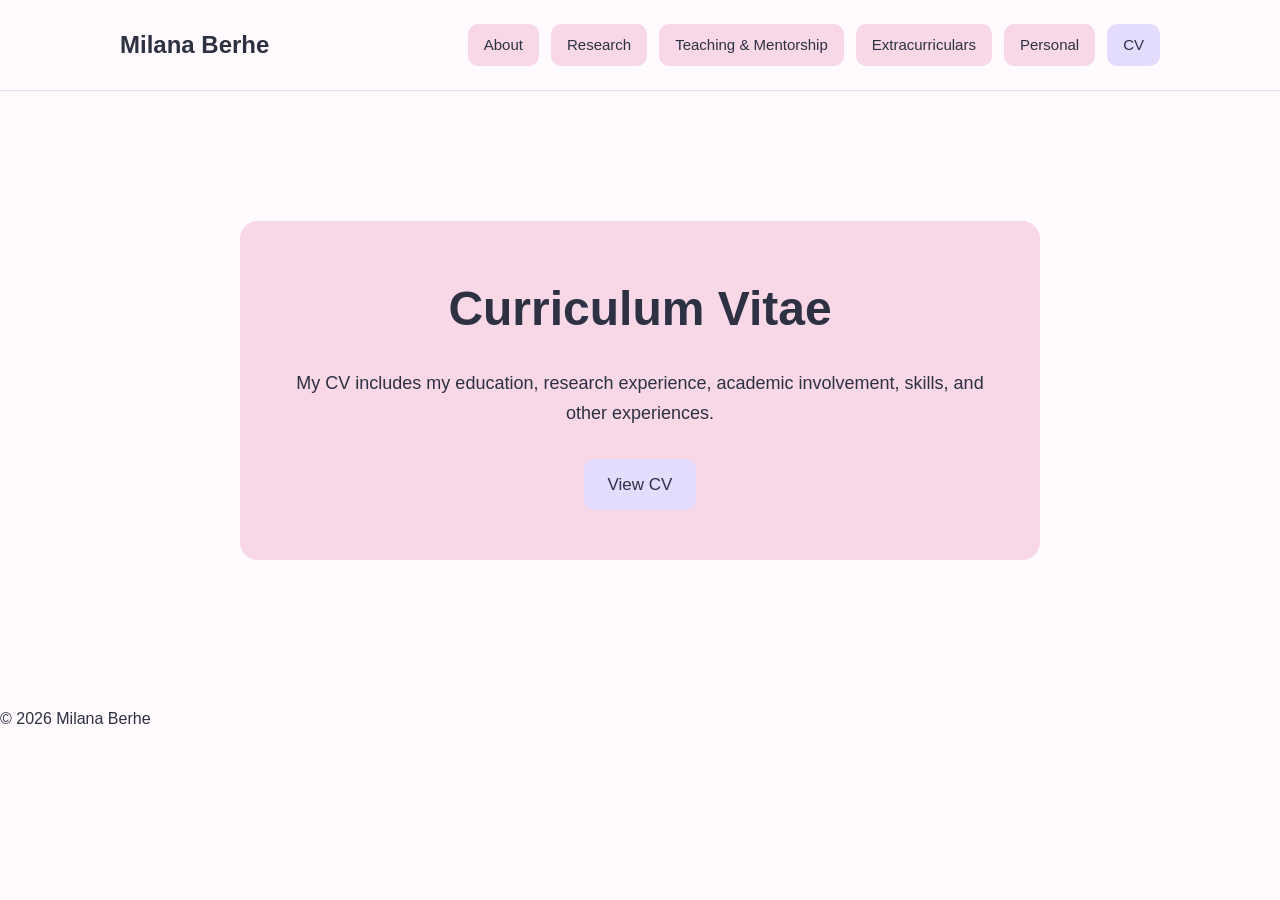
==== cv.html @ 7dc38c28 "Add Teaching & Mentorship link to CV Updated navigation links to include 'Teaching & Mentorship'." ====
<!DOCTYPE html>
<html lang="en">

<head>
    <meta charset="UTF-8">
    <meta name="viewport" content="width=device-width, initial-scale=1.0">

    <title>CV | Milana Berhe</title>

    <link rel="stylesheet" href="style.css">
</head>

<body>

    <!-- NAVIGATION -->
    <header>
        <nav class="navbar">

            <div class="name">
                <a href="index.html">Milana Berhe</a>
            </div>

            <div class="nav-links">
                <a href="index.html">About</a>
                <a href="research.html" >Research</a>
                <a href="teaching-mentorship.html">Teaching & Mentorship</a>
                <a href="extracurriculars.html">Extracurriculars</a>
                <a href="personal.html">Personal</a>
                <a href="cv.html" class="active">CV</a>
            </div>

        </nav>
    </header>


    <!-- MAIN CONTENT -->
    <main>

        <section class="cv-section">

            <h1>Curriculum Vitae</h1>

            <p>
                My CV includes my education, research experience,
                academic involvement, skills, and other experiences.
            </p>

            <div class="cv-buttons">

    <a href="https://github.com/milanajberhe/milana-cv/blob/main/Milana_Berhe_CV.pdf"
       target="_blank"
       rel="noopener noreferrer"
       class="cv-button">
        View CV
    </a>

</div>

        </section>

    </main>


    <!-- FOOTER -->
    <footer>
        <p>© 2026 Milana Berhe</p>
    </footer>

</body>

</html>
---- style.css ----
/* =========================================
   COLOR PALETTE
   Change these colors anytime
   ========================================= */

:root {
    --pink: #f8d7e6;
    --blue: #d9ecff;
    --purple: #e4dcff;
    --green: #dff4e4;

    --background: #fffafd;
    --text: #2d3142;
    --muted-text: #666666;

    --accent: #9b7ede;
    --link: #6178b8;
}


/* =========================================
   GENERAL PAGE
   ========================================= */

* {
    box-sizing: border-box;
}

body {
    margin: 0;

    font-family: Arial, Helvetica, sans-serif;

    background-color: var(--background);
    color: var(--text);

    line-height: 1.6;
}


/* =========================================
   NAVIGATION
   ========================================= */

header {
    border-bottom: 1px solid var(--purple);
}

.navbar {
    max-width: 1100px;
    margin: 0 auto;

    padding: 24px 30px;

    display: flex;
    justify-content: space-between;
    align-items: center;
}

.name a {
    font-size: 24px;
    font-weight: bold;

    text-decoration: none;
    color: var(--text);
}


/* Navigation buttons */

.nav-links {
    display: flex;
    gap: 12px;
}

.nav-links a {
    text-decoration: none;
    color: var(--text);

    background-color: var(--pink);

    padding: 9px 16px;

    border-radius: 10px;

    font-size: 15px;
    font-weight: 500;

    transition: 0.2s;
}

.nav-links a:hover {
    background-color: var(--purple);

    transform: translateY(-2px);
}

.nav-links a.active {
    background-color: var(--purple);
}


/* =========================================
   MAIN CONTENT
   ========================================= */

main {
    max-width: 1100px;
    margin: 0 auto;

    padding: 70px 30px;
}


/* =========================================
   PAGE HEADING
   ========================================= */

.page-heading {
    max-width: 800px;

    margin-bottom: 55px;
}

.page-heading h1 {
    font-size: 52px;

    margin-top: 0;
    margin-bottom: 15px;
}

.page-heading p {
    font-size: 19px;

    color: var(--muted-text);

    line-height: 1.7;
}


/* =========================================
   HOMEPAGE INTRO
   ========================================= */

.intro {
    display: flex;
    align-items: center;

    gap: 60px;
}


/* =========================================
   PROFILE IMAGE
   ========================================= */

.profile-image {
    flex: 0 0 320px;
}

.profile-image img {
    display: block;

    width: 100%;
    height: auto;

    border-radius: 18px;

    box-shadow: 0 8px 25px rgba(0, 0, 0, 0.08);
}


/* =========================================
   INTRO TEXT
   ========================================= */

.intro-text {
    flex: 1;

    min-width: 0;
}

.intro-text h1 {
    font-size: 52px;

    margin-top: 0;
    margin-bottom: 10px;
}

.subtitle {
    font-size: 20px;

    color: var(--accent);

    margin-top: 0;
    margin-bottom: 25px;
}


/* =========================================
   ABOUT ME BOX
   ========================================= */

.about-box {
    display: block;

    width: 100%;

    background-color: var(--pink);

    padding: 28px 32px;

    margin-top: 25px;
    margin-bottom: 25px;

    border-radius: 18px;
}

.about-box h2 {
    margin-top: 0;
    margin-bottom: 15px;

    font-size: 30px;
}

.about-box p {
    margin-top: 0;
    margin-bottom: 0;

    font-size: 17px;
    line-height: 1.7;
}


/* =========================================
   CONTACT LINKS
   ========================================= */

.contact-links {
    margin-top: 25px;

    display: flex;
    align-items: center;

    gap: 15px;

    flex-wrap: wrap;
}

.contact-links a {
    display: inline-block;

    text-decoration: none;

    padding: 10px 18px;

    border-radius: 10px;

    color: var(--text);

    transition: 0.2s;
}


/* Email */

.contact-links a:nth-child(1) {
    background-color: var(--purple);
}


/* LinkedIn */

.contact-links a:nth-child(2) {
    background-color: var(--blue);
}


/* My Articles */

.contact-links a:nth-child(3) {
    background-color: var(--green);
}


.contact-links a:hover {
    transform: translateY(-2px);
}


/* =========================================
   CV PAGE
   ========================================= */

.cv-section {
    max-width: 800px;

    margin: 60px auto;

    text-align: center;

    background-color: var(--pink);

    padding: 50px;

    border-radius: 18px;
}

.cv-section h1 {
    font-size: 48px;

    margin-top: 0;
    margin-bottom: 20px;
}

.cv-section p {
    font-size: 18px;
    line-height: 1.7;

    margin-bottom: 30px;
}


/* CV BUTTON */

.cv-buttons {
    display: flex;
    justify-content: center;

    gap: 15px;
}

.cv-button {
    display: inline-block;

    text-decoration: none;

    background-color: var(--purple);
    color: var(--text);

    padding: 12px 24px;

    border-radius: 10px;

    font-size: 17px;
    font-weight: 500;

    transition: 0.2s;
}

.cv-button:hover {
    background-color: var(--blue);

    transform: translateY(-2px);
}


/* =========================================
   EXTRACURRICULAR PAGE
   ========================================= */

.activity-row {
    display: flex;
    align-items: center;

    gap: clamp(25px, 4vw, 55px);

    width: 100%;

    margin-bottom: 90px;
}


/* Alternate image and text */

.activity-row.reverse {
    flex-direction: row-reverse;
}


/* =========================================
   ACTIVITY IMAGE
   ========================================= */

.activity-image {
    flex: 0 1 42%;

    width: 100%;
    max-width: 420px;

    min-width: 0;
}

.activity-image img {
    display: block;

    width: 100%;
    height: auto;

    max-width: 100%;

    object-fit: contain;

    border-radius: 18px;

    box-shadow: 0 8px 25px rgba(0, 0, 0, 0.08);
}


/* =========================================
   ACTIVITY PINK BOX
   ========================================= */

.activity-box {
    flex: 1 1 0;

    min-width: 0;

    background-color: var(--pink);

    padding: clamp(24px, 3vw, 36px);

    border-radius: 18px;

    box-shadow: 0 5px 15px rgba(0, 0, 0, 0.04);
}

.activity-box h2 {
    font-size: 30px;

    margin-top: 0;
    margin-bottom: 5px;
}

.activity-box .activity-role {
    color: var(--accent);

    font-weight: bold;

    margin-top: 0;
    margin-bottom: 18px;
}

.activity-box p {
    font-size: 16px;

    line-height: 1.7;
}

.activity-box p:last-child {
    margin-bottom: 0;
}


/* =========================================
   INLINE LINKS
   Berkeley Life / Daily Cal links
   ========================================= */

.inline-link {
    color: var(--accent);

    font-weight: 600;

    text-decoration: none;
}

.inline-link:hover {
    text-decoration: underline;
}


/* =========================================
   RESEARCH PAGE
   ========================================= */


/* Each pink research bubble */

.research-card {
    width: 100%;

    background-color: #f8d7e6;

    padding: 36px 40px;

    margin-bottom: 45px;

    border-radius: 20px;

    box-shadow: 0 5px 15px rgba(0, 0, 0, 0.04);
}


/* Research card heading */

.research-card h2 {
    font-size: 32px;

    margin-top: 0;
    margin-bottom: 6px;
}


/* Research description heading */

.research-card h3 {
    font-size: 24px;

    margin-top: 0;
    margin-bottom: 12px;
}


/* Research role */

.research-role {
    color: var(--accent);

    font-weight: bold;

    margin-top: 0;
    margin-bottom: 22px;
}


/* Research text */

.research-card p {
    font-size: 17px;

    line-height: 1.8;
}


/* =========================================
   RESEARCH IMAGE
   ========================================= */

.research-image {
    width: 100%;

    margin-top: 30px;
    margin-bottom: 30px;

    display: flex;
    justify-content: center;
}

.research-image img {
    display: block;

    /* Controls the image size */
    width: 550px;
    max-width: 100%;

    /* Keeps original proportions */
    height: auto;

    border-radius: 16px;

    box-shadow: 0 8px 25px rgba(0, 0, 0, 0.10);
}


/* =========================================
   RESEARCH DESCRIPTION
   ========================================= */

.research-description {
    padding-top: 25px;

    border-top: 2px solid rgba(155, 126, 222, 0.25);
}

.research-description p {
    margin-top: 0;
}

.research-description p:last-child {
    margin-bottom: 0;
}


/* =========================================
   MEDIUM COMPUTER / TABLET
   ========================================= */

@media (max-width: 1000px) {

    .navbar {
        padding-left: 22px;
        padding-right: 22px;
    }


    main {
        padding-left: 22px;
        padding-right: 22px;
    }


    /* Extracurriculars */

    .activity-row {
        gap: 30px;
    }

    .activity-image {
        flex-basis: 38%;

        max-width: 360px;
    }

    .activity-box {
        padding: 26px;
    }


    /* Research */

    .research-image img {
        max-height: 450px;
    }
}


/* =========================================
   MOBILE
   ========================================= */

@media (max-width: 800px) {


    /* =========================
       NAVIGATION
       ========================= */

    .navbar {
        flex-direction: column;

        gap: 18px;
    }

    .nav-links {
        flex-wrap: wrap;

        justify-content: center;
    }


    /* =========================
       HOMEPAGE
       ========================= */

    .intro {
        flex-direction: column;

        align-items: center;

        gap: 35px;
    }

    .profile-image {
        flex: none;

        width: 280px;
        max-width: 100%;
    }

    .intro-text {
        width: 100%;
    }

    .intro-text h1 {
        font-size: 40px;

        text-align: center;
    }

    .subtitle {
        text-align: center;
    }

    .about-box {
        text-align: left;
    }

    .contact-links {
        justify-content: center;

        flex-wrap: wrap;
    }


    /* =========================
       PAGE HEADINGS
       ========================= */

    .page-heading {
        text-align: center;

        margin-bottom: 45px;
    }

    .page-heading h1 {
        font-size: 40px;
    }


    /* =========================
       EXTRACURRICULARS
       ========================= */

    .activity-row,
    .activity-row.reverse {
        flex-direction: column;

        align-items: center;

        gap: 25px;

        margin-bottom: 60px;
    }

    .activity-image {
        flex: none;

        width: 100%;
        max-width: 500px;
    }

    .activity-image img {
        width: 100%;
        height: auto;

        max-width: 100%;
    }

    .activity-box {
        width: 100%;

        padding: 26px;
    }


    /* =========================
       RESEARCH
       ========================= */

    .research-card {
        padding: 26px;

        border-radius: 18px;
    }

    .research-card h2 {
        font-size: 28px;
    }

    .research-card h3 {
        font-size: 22px;
    }

    .research-image {
        margin-top: 25px;
        margin-bottom: 25px;
    }

    .research-image img {
        width: 100%;

        max-width: 100%;
        max-height: none;

        height: auto;
    }


    /* =========================
       CV
       ========================= */

    .cv-section {
        padding: 35px 25px;

        margin: 30px auto;
    }

    .cv-section h1 {
        font-size: 40px;
    }
}


/* =========================================
   SMALL MOBILE
   ========================================= */

@media (max-width: 500px) {

    main {
        padding: 45px 18px;
    }

    .navbar {
        padding: 20px 18px;
    }

    .nav-links {
        gap: 8px;
    }

    .nav-links a {
        padding: 8px 12px;

        font-size: 14px;
    }


    /* Homepage */

    .profile-image {
        width: 240px;
    }

    .intro-text h1 {
        font-size: 36px;
    }


    /* Extracurriculars */

    .activity-box {
        padding: 22px;
    }

    .activity-box h2 {
        font-size: 26px;
    }


    /* Research */

    .research-card {
        padding: 22px;
    }

    .research-card h2 {
        font-size: 26px;
    }

    .research-card h3 {
        font-size: 21px;
    }

    .research-card p {
        font-size: 16px;
    }


    /* CV */

    .cv-section {
        padding: 28px 20px;
    }

    .cv-section h1 {
        font-size: 34px;
    }
}
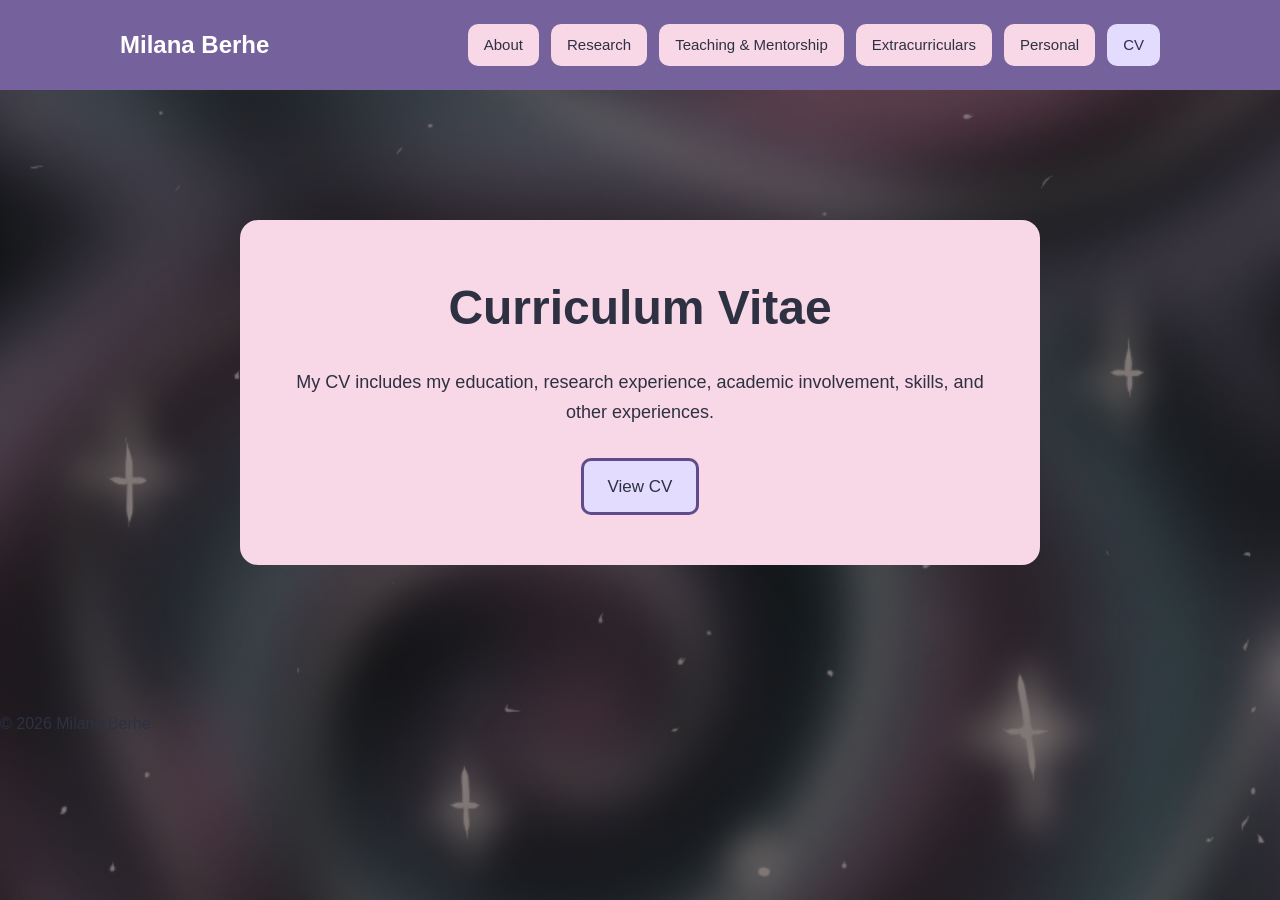
==== commit 0848069b: "Update CV HTML structure and title" ====
--- a/cv.html
+++ b/cv.html
@@ -5,9 +5,12 @@
     <meta charset="UTF-8">
     <meta name="viewport" content="width=device-width, initial-scale=1.0">
 
-    <title>CV | Milana Berhe</title>
+    <title>Personal | Milana Berhe</title>
 
     <link rel="stylesheet" href="style.css">
+
+    <!-- Browser tab icon -->
+    <link rel="icon" type="image/png" href="images/favicon1.png">
 </head>
 
 <body>
--- a/style.css
+++ b/style.css
@@ -28,13 +28,20 @@
 
 body {
     margin: 0;
-
     font-family: Arial, Helvetica, sans-serif;
 
+    /* Background drawing on EVERY page */
     background-color: var(--background);
+    background-image: url("images/background.png");
+    background-size: cover;
+    background-position: center center;
+    background-repeat: no-repeat;
+    background-attachment: fixed;
+
     color: var(--text);
-
     line-height: 1.6;
+
+    min-height: 100vh;
 }
 
 
@@ -43,7 +50,8 @@
    ========================================= */
 
 header {
-    border-bottom: 1px solid var(--purple);
+    background-color: #75619b;
+    border-bottom: none;
 }
 
 .navbar {
@@ -57,16 +65,23 @@
     align-items: center;
 }
 
+
+/* NAME */
+
 .name a {
     font-size: 24px;
     font-weight: bold;
 
     text-decoration: none;
-    color: var(--text);
-}
-
-
-/* Navigation buttons */
+
+    /* White text against purple navbar */
+    color: white;
+}
+
+
+/* =========================================
+   NAVIGATION BUTTONS
+   ========================================= */
 
 .nav-links {
     display: flex;
@@ -77,6 +92,7 @@
     text-decoration: none;
     color: var(--text);
 
+    /* Pink buttons */
     background-color: var(--pink);
 
     padding: 9px 16px;
@@ -89,17 +105,20 @@
     transition: 0.2s;
 }
 
+
+/* Hover */
+
 .nav-links a:hover {
     background-color: var(--purple);
-
     transform: translateY(-2px);
 }
+
+
+/* Current / active page */
 
 .nav-links a.active {
     background-color: var(--purple);
 }
-
-
 /* =========================================
    MAIN CONTENT
    ========================================= */
@@ -342,6 +361,9 @@
 
     border-radius: 10px;
 
+    /* Dark purple outline */
+    border: 3px solid #5f4b8b;
+
     font-size: 17px;
     font-weight: 500;
 
@@ -351,8 +373,12 @@
 .cv-button:hover {
     background-color: var(--blue);
 
+    /* Keep dark purple outline when hovering */
+    border-color: #5f4b8b;
+
     transform: translateY(-2px);
 }
+
 
 
 /* =========================================
@@ -869,3 +895,261 @@
         font-size: 34px;
     }
 }
+
+/* =========================================
+   PERSONAL PAGE
+   ========================================= */
+
+.personal-section {
+    width: 100%;
+    margin-bottom: 80px;
+}
+
+
+/* Pink description box */
+
+.personal-description {
+    width: 100%;
+    margin-bottom: 20px;
+}
+
+
+/* =========================================
+   PERSONAL IMAGE GALLERIES
+   ========================================= */
+
+.personal-gallery {
+    display: grid;
+
+    width: 100%;
+
+    gap: 14px;
+
+    align-items: start;
+}
+
+
+/* Two images fill the entire row */
+
+.personal-gallery.two-images {
+    grid-template-columns: repeat(2, minmax(0, 1fr));
+}
+
+
+/* Three images fill the entire row */
+
+.personal-gallery.three-images {
+    grid-template-columns: repeat(3, minmax(0, 1fr));
+}
+
+
+/* =========================================
+   INDIVIDUAL IMAGE
+   ========================================= */
+
+.caption-image {
+    position: relative;
+
+    width: 100%;
+
+    /* NO fixed height */
+    height: auto;
+
+    overflow: hidden;
+
+    border-radius: 16px;
+
+    box-shadow: 0 8px 25px rgba(0, 0, 0, 0.08);
+}
+
+
+/* Show the ENTIRE image */
+
+.caption-image img {
+    display: block;
+
+    width: 100%;
+
+    /* Keeps original proportions */
+    height: auto;
+
+    max-width: 100%;
+
+    object-fit: contain;
+
+    border-radius: 16px;
+
+    transition: transform 0.3s ease;
+}
+
+
+/* =========================================
+   HOVER CAPTION
+   ========================================= */
+
+.image-caption {
+    position: absolute;
+
+    left: 0;
+    right: 0;
+    bottom: 0;
+
+    padding: 12px 14px;
+
+    background-color: rgba(45, 35, 65, 0.88);
+
+    color: white;
+
+    font-size: 14px;
+    line-height: 1.4;
+
+    text-align: center;
+
+    opacity: 0;
+
+    transform: translateY(100%);
+
+    transition:
+        opacity 0.3s ease,
+        transform 0.3s ease;
+}
+
+
+/* Reveal caption on hover */
+
+.caption-image:hover .image-caption {
+    opacity: 1;
+
+    transform: translateY(0);
+}
+
+
+/* Very slight zoom */
+
+.caption-image:hover img {
+    transform: scale(1.02);
+}
+
+
+/* =========================================
+   TABLET
+   ========================================= */
+
+@media (max-width: 900px) {
+
+    .personal-gallery {
+        gap: 10px;
+    }
+
+}
+
+
+/* =========================================
+   MOBILE
+   ========================================= */
+
+@media (max-width: 650px) {
+
+    .personal-gallery.two-images,
+    .personal-gallery.three-images {
+        grid-template-columns: 1fr;
+    }
+
+    .caption-image {
+        width: 100%;
+    }
+
+    .caption-image img {
+        width: 100%;
+        height: auto;
+    }
+
+
+    /* Phones don't really have hover,
+       so keep captions visible */
+
+    .image-caption {
+        opacity: 1;
+
+        transform: translateY(0);
+    }
+
+}
+/* =========================================
+   FINAL SITE-WIDE OVERRIDES
+   ========================================= */
+
+/* Background image on EVERY page */
+html,
+body {
+    min-height: 100%;
+}
+
+body {
+    margin: 0;
+
+    background-color: #fffafd !important;
+   background-image:
+    linear-gradient(
+        rgba(0, 0, 0, 0.45),
+        rgba(0, 0, 0, 0.45)
+    ),
+    url("images/background.png") !important;
+
+    background-size: cover !important;
+    background-position: center center !important;
+    background-repeat: no-repeat !important;
+    background-attachment: fixed !important;
+}
+
+
+/* Purple navigation bar on EVERY page */
+header {
+    background-color: #75619b !important;
+    border-bottom: none !important;
+}
+
+
+/* Keep the inside of the navbar transparent */
+.navbar {
+    background-color: transparent !important;
+}
+
+
+/* Milana Berhe in white */
+.name a {
+    color: white !important;
+}
+
+
+/* Navigation buttons */
+.nav-links a {
+    background-color: #f8d7e6 !important;
+    color: #2d3142 !important;
+}
+
+
+/* Active page button */
+.nav-links a.active {
+    background-color: #e4dcff !important;
+}
+
+
+/* Hover */
+.nav-links a:hover {
+    background-color: #e4dcff !important;
+}
+
+/* Make page titles white on every page */
+.page-heading h1 {
+    color: white !important;
+}
+
+/* Page titles */
+.page-heading p {
+    color: rgba(255, 255, 255, 0.85) !important;
+}
+/* Page descriptions under titles */
+.page-heading p {
+    color: white !important;
+}
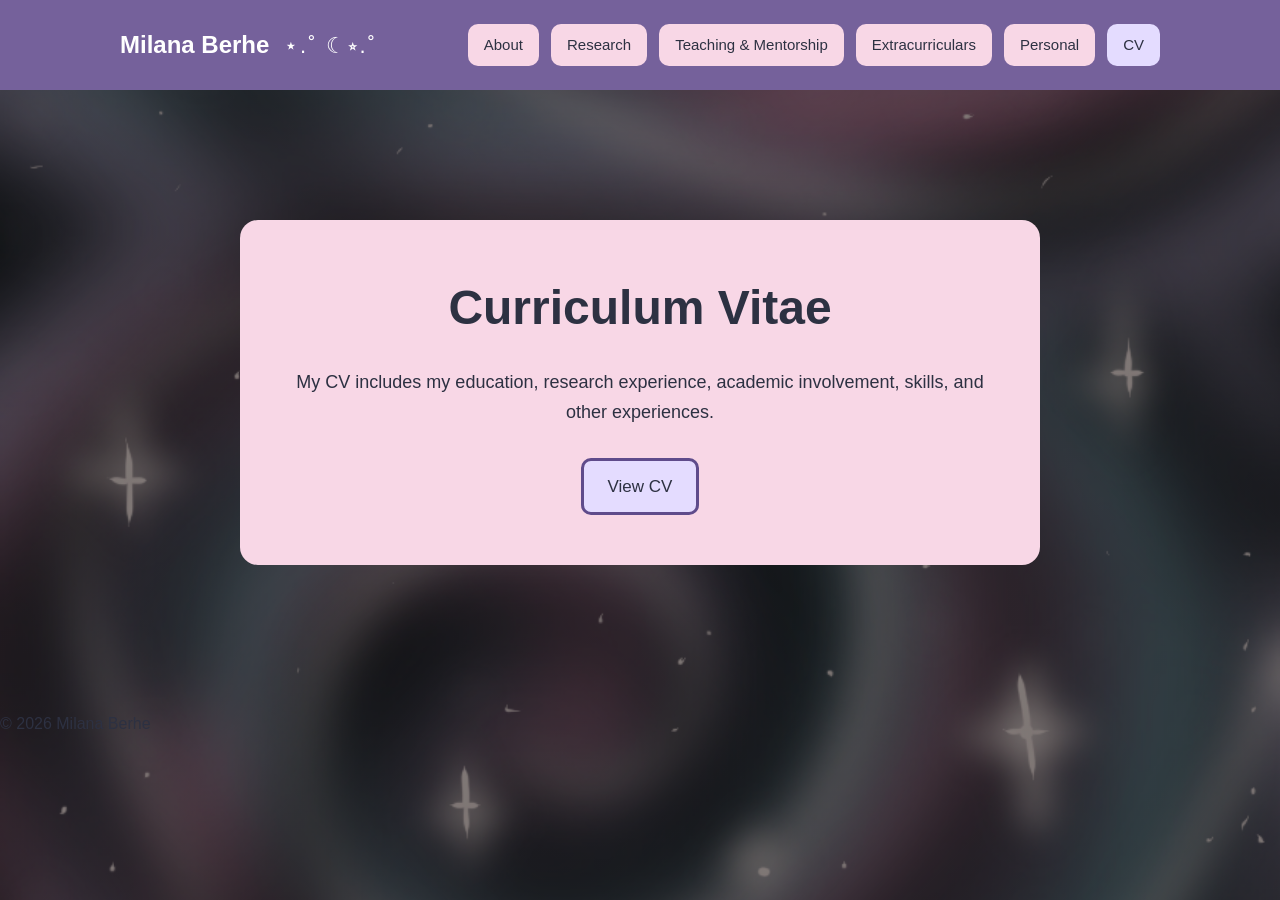
==== commit 1c1fd453: "Update cv.html" ====
--- a/cv.html
+++ b/cv.html
@@ -5,12 +5,12 @@
     <meta charset="UTF-8">
     <meta name="viewport" content="width=device-width, initial-scale=1.0">
 
-    <title>Personal | Milana Berhe</title>
+    <title>Research | Milana Berhe</title>
 
     <link rel="stylesheet" href="style.css">
 
-    <!-- Browser tab icon -->
-    <link rel="icon" type="image/png" href="images/favicon1.png">
+    <!-- FAVICON -->
+    <link rel="icon" type="image/png" href="images/favicon-circle.png">
 </head>
 
 <body>
@@ -20,8 +20,10 @@
         <nav class="navbar">
 
             <div class="name">
-                <a href="index.html">Milana Berhe</a>
-            </div>
+    <a href="index.html">
+        Milana Berhe <span class="name-symbols">⋆.˚ ☾⭒.˚</span>
+    </a>
+</div>
 
             <div class="nav-links">
                 <a href="index.html">About</a>
--- a/style.css
+++ b/style.css
@@ -77,7 +77,15 @@
     /* White text against purple navbar */
     color: white;
 }
-
+/* Decorative symbols beside name */
+
+.name-symbols {
+    font-weight: normal;
+    font-size: 22px;
+    margin-left: 8px;
+    letter-spacing: 2px;
+    color: white;
+}
 
 /* =========================================
    NAVIGATION BUTTONS
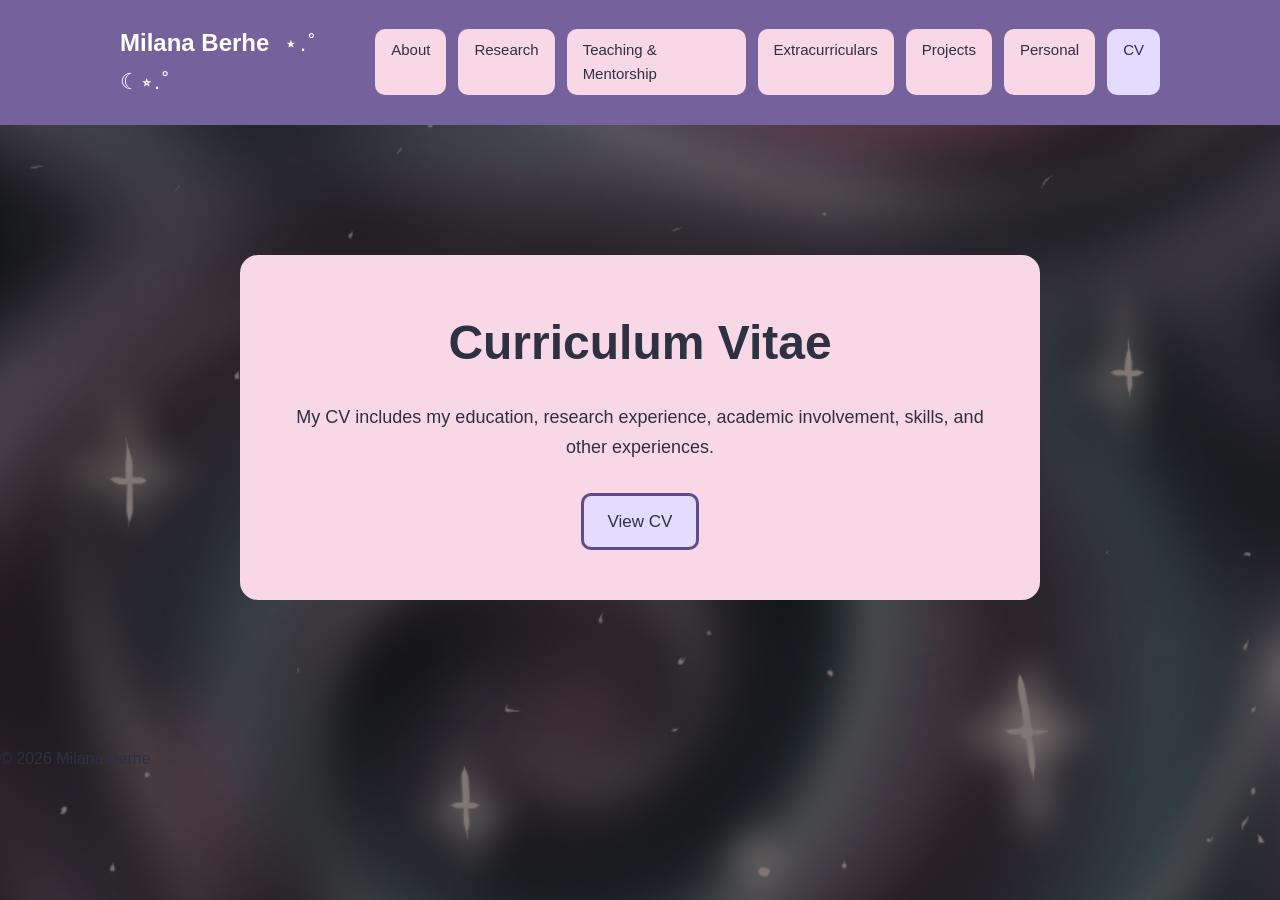
==== commit 298b0dbd: "Modify CV HTML structure and navigation links Updated navigation links and added a 'Projects' sectio" ====
--- a/cv.html
+++ b/cv.html
@@ -30,6 +30,7 @@
                 <a href="research.html" >Research</a>
                 <a href="teaching-mentorship.html">Teaching & Mentorship</a>
                 <a href="extracurriculars.html">Extracurriculars</a>
+                <a href="projects.html">Projects</a>
                 <a href="personal.html">Personal</a>
                 <a href="cv.html" class="active">CV</a>
             </div>
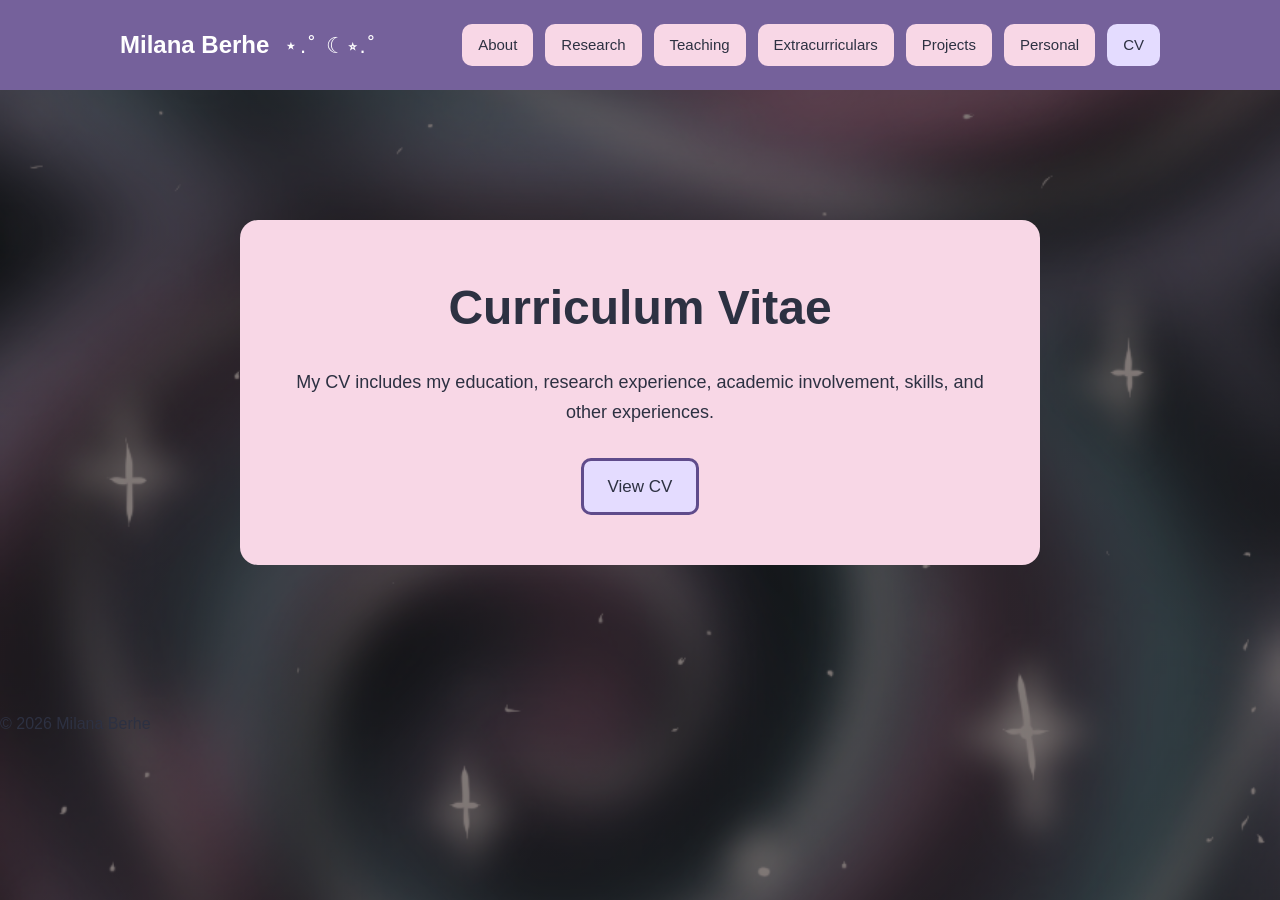
==== commit b5249b0d: "Fix HTML formatting and structure in cv.html" ====
--- a/cv.html
+++ b/cv.html
@@ -28,7 +28,7 @@
             <div class="nav-links">
                 <a href="index.html">About</a>
                 <a href="research.html" >Research</a>
-                <a href="teaching-mentorship.html">Teaching & Mentorship</a>
+                <a href="teaching-mentorship.html">Teaching</a>
                 <a href="extracurriculars.html">Extracurriculars</a>
                 <a href="projects.html">Projects</a>
                 <a href="personal.html">Personal</a>
--- a/style.css
+++ b/style.css
@@ -1084,6 +1084,196 @@
 
 }
 /* =========================================
+   PROJECTS PAGE
+   ========================================= */
+
+.project-section {
+    width: 100%;
+
+    margin-bottom: 70px;
+
+    background-color: var(--pink);
+
+    padding: 34px 38px;
+
+    border-radius: 20px;
+
+    box-shadow: 0 8px 25px rgba(0, 0, 0, 0.08);
+}
+
+
+/* Project title */
+
+.project-section h2 {
+    font-size: 30px;
+
+    margin-top: 0;
+    margin-bottom: 6px;
+}
+
+
+/* Project role / date */
+
+.project-section .activity-role {
+    color: var(--accent);
+
+    font-weight: bold;
+
+    margin-top: 0;
+    margin-bottom: 18px;
+}
+
+
+/* Project text */
+
+.project-section p {
+    font-size: 16px;
+
+    line-height: 1.7;
+}
+
+
+/* =========================================
+   PROJECT FEATURE IMAGE
+   ========================================= */
+
+.project-feature-image {
+    width: 100%;
+
+    margin-top: 24px;
+    margin-bottom: 24px;
+
+    display: flex;
+
+    justify-content: center;
+}
+
+
+.project-feature-image img {
+    display: block;
+
+    /* Smaller image */
+    width: 420px;
+    max-width: 100%;
+
+    height: auto;
+
+    object-fit: contain;
+
+    border-radius: 16px;
+
+    box-shadow: 0 6px 18px rgba(0, 0, 0, 0.10);
+}
+
+
+/* =========================================
+   PROJECT PDF INSIDE PINK BUBBLE
+   ========================================= */
+
+.project-pdf-container {
+    width: 100%;
+
+    height: 520px;
+
+    margin-top: 25px;
+
+    background-color: white;
+
+    border: 2px solid #75619b;
+
+    border-radius: 14px;
+
+    overflow: hidden;
+}
+
+
+.project-pdf-container iframe {
+    display: block;
+
+    width: 100%;
+    height: 100%;
+
+    border: none;
+}
+
+
+/* =========================================
+   UAS WEBSITE LINK
+   ========================================= */
+
+.project-link {
+    display: inline-block;
+
+    margin-top: 20px;
+
+    padding: 11px 18px;
+
+    background-color: var(--purple);
+
+    border: 2px solid #75619b;
+
+    border-radius: 10px;
+
+    color: var(--text);
+
+    text-decoration: none;
+
+    font-weight: 600;
+
+    transition: 0.2s;
+}
+
+
+.project-link:hover {
+    background-color: var(--blue);
+
+    transform: translateY(-2px);
+}
+
+
+/* =========================================
+   TABLET
+   ========================================= */
+
+@media (max-width: 900px) {
+
+    .project-section {
+        padding: 28px;
+    }
+
+    .project-feature-image img {
+        width: 340px;
+    }
+
+    .project-pdf-container {
+        height: 480px;
+    }
+
+}
+
+
+/* =========================================
+   MOBILE
+   ========================================= */
+
+@media (max-width: 650px) {
+
+    .project-section {
+        padding: 24px;
+
+        margin-bottom: 50px;
+    }
+
+    .project-feature-image img {
+        width: 100%;
+    }
+
+    .project-pdf-container {
+        height: 400px;
+    }
+
+}
+/* =========================================
    FINAL SITE-WIDE OVERRIDES
    ========================================= */
 
